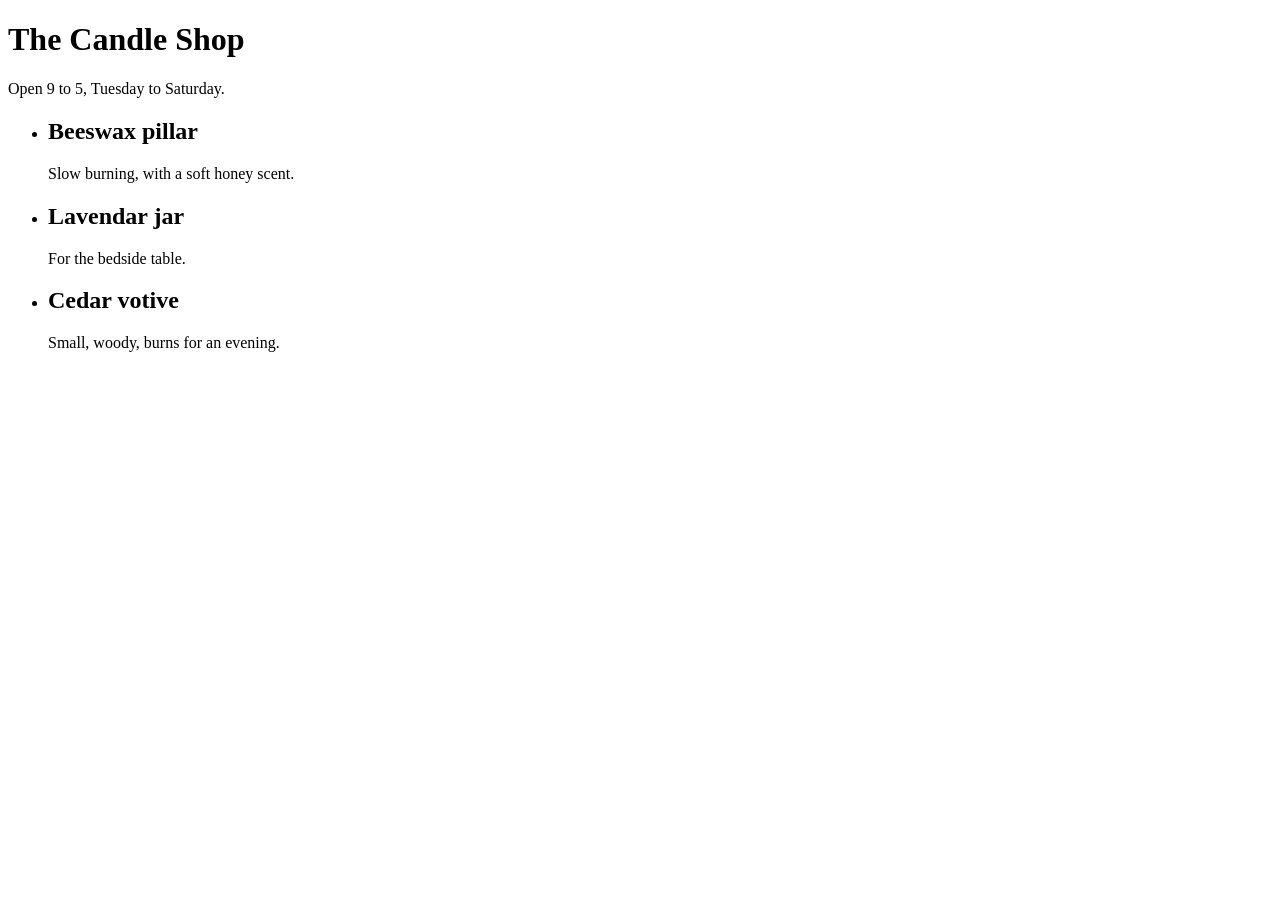
==== shop.html @ f538c711 "Add the login page" ====
<!doctype html>
<html lang="en">
<head>
<meta charset="utf-8">
<meta name="viewport" content="width=device-width, initial-scale=1">
<title>The Candle Shop</title>
</head>
<body>
<main>
  <h1>The Candle Shop</h1>
  <p>Open 9 to 5, Tuesday to Saturday.</p>
  <ul class="candles">
    <li>
      <h2>Beeswax pillar</h2>
      <p>Slow burning, with a soft honey scent.</p>
    </li>
    <li>
      <h2>Lavendar jar</h2>
      <p>For the bedside table.</p>
    </li>
    <li>
      <h2>Cedar votive</h2>
      <p>Small, woody, burns for an evening.</p>
    </li>
  </ul>
</main>
</body>
</html>
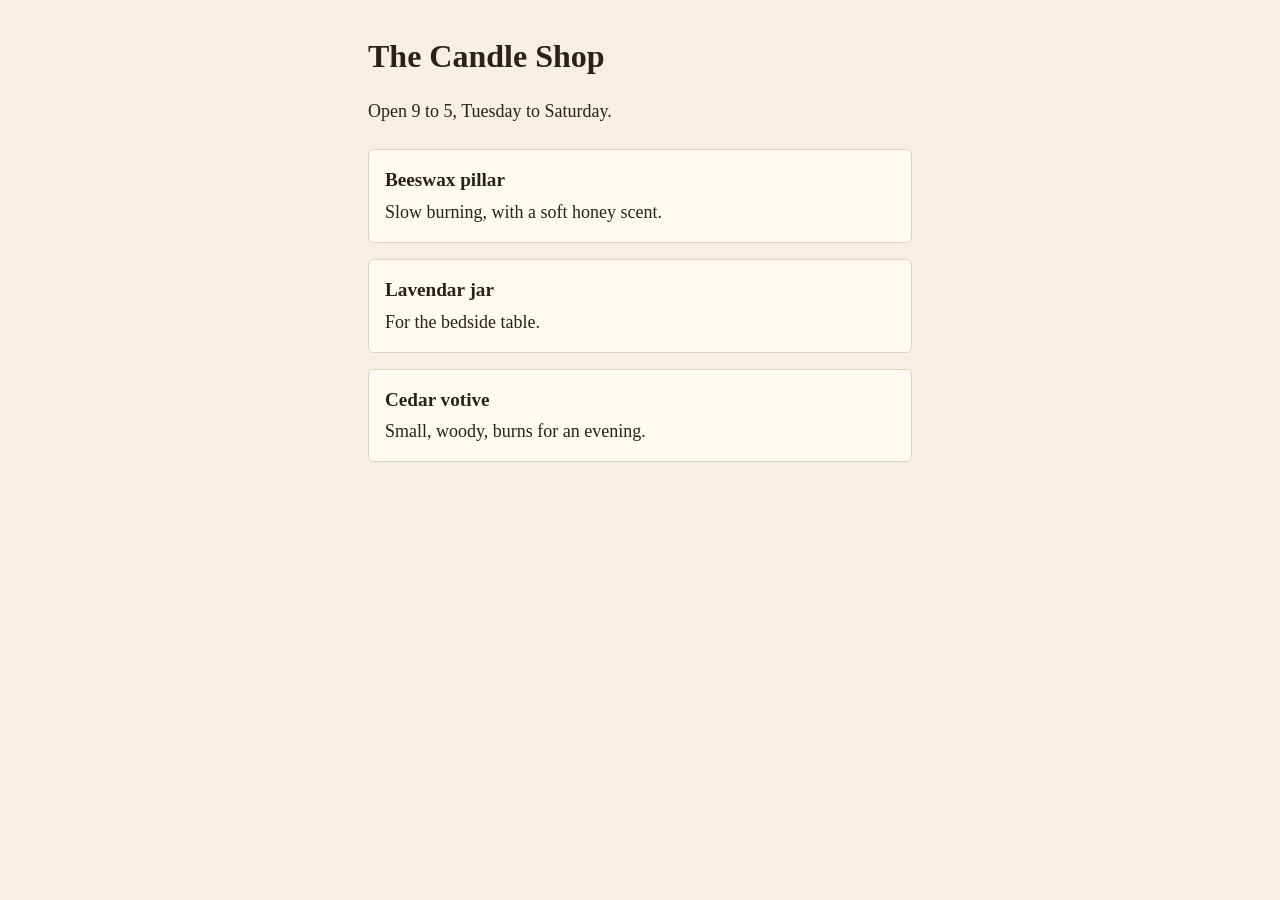
==== commit 09d2bf3d: "Style the shop" ====
--- a/shop.html
+++ b/shop.html
@@ -4,6 +4,7 @@
 <meta charset="utf-8">
 <meta name="viewport" content="width=device-width, initial-scale=1">
 <title>The Candle Shop</title>
+<link rel="stylesheet" href="style.css">
 </head>
 <body>
 <main>
--- a/style.css
+++ b/style.css
@@ -0,0 +1,92 @@
+body {
+  margin: 0;
+  font: 18px/1.5 Georgia, "Times New Roman", serif;
+  color: #2b2118;
+  background: #f7efe3;
+}
+main {
+  max-width: 34rem;
+  margin: 0 auto;
+  padding: 2rem 1rem 3rem;
+}
+h1 {
+  font-size: 2rem;
+  margin: 0 0 .25rem;
+}
+h2 {
+  font-size: 1.2rem;
+  margin: 0 0 .25rem;
+}
+.candles {
+  list-style: none;
+  padding: 0;
+  margin: 1.5rem 0;
+  display: grid;
+  gap: 1rem;
+}
+.candles li {
+  background: #fffaf2;
+  border: 1px solid #e3d3bb;
+  border-radius: 6px;
+  padding: 1rem;
+}
+.candles p {
+  margin: 0;
+}
+.price {
+  font-weight: bold;
+  margin-top: .5rem;
+}
+form {
+  display: grid;
+  gap: .75rem;
+  margin: 1.5rem 0;
+}
+label {
+  display: grid;
+  gap: .25rem;
+}
+.remember {
+  display: flex;
+  gap: .5rem;
+  align-items: center;
+}
+input[type="email"],
+input[type="password"] {
+  font: inherit;
+  padding: .5rem;
+  border: 1px solid #c9b59a;
+  border-radius: 4px;
+}
+button {
+  font: inherit;
+  padding: .6rem 1rem;
+  background: #a8651f;
+  color: #fff;
+  border: 0;
+  border-radius: 4px;
+  cursor: pointer;
+}
+#message:empty,
+#order:empty {
+  display: none;
+}
+#message {
+  color: #8a1f11;
+  margin: 0;
+}
+#order {
+  color: #2d6a2d;
+}
+.hint {
+  color: #6b5a47;
+  font-size: .95rem;
+}
+footer {
+  max-width: 34rem;
+  margin: 0 auto;
+  padding: 1rem;
+  color: #6b5a47;
+  font-size: .9rem;
+  border-top: 1px solid #e3d3bb;
+}
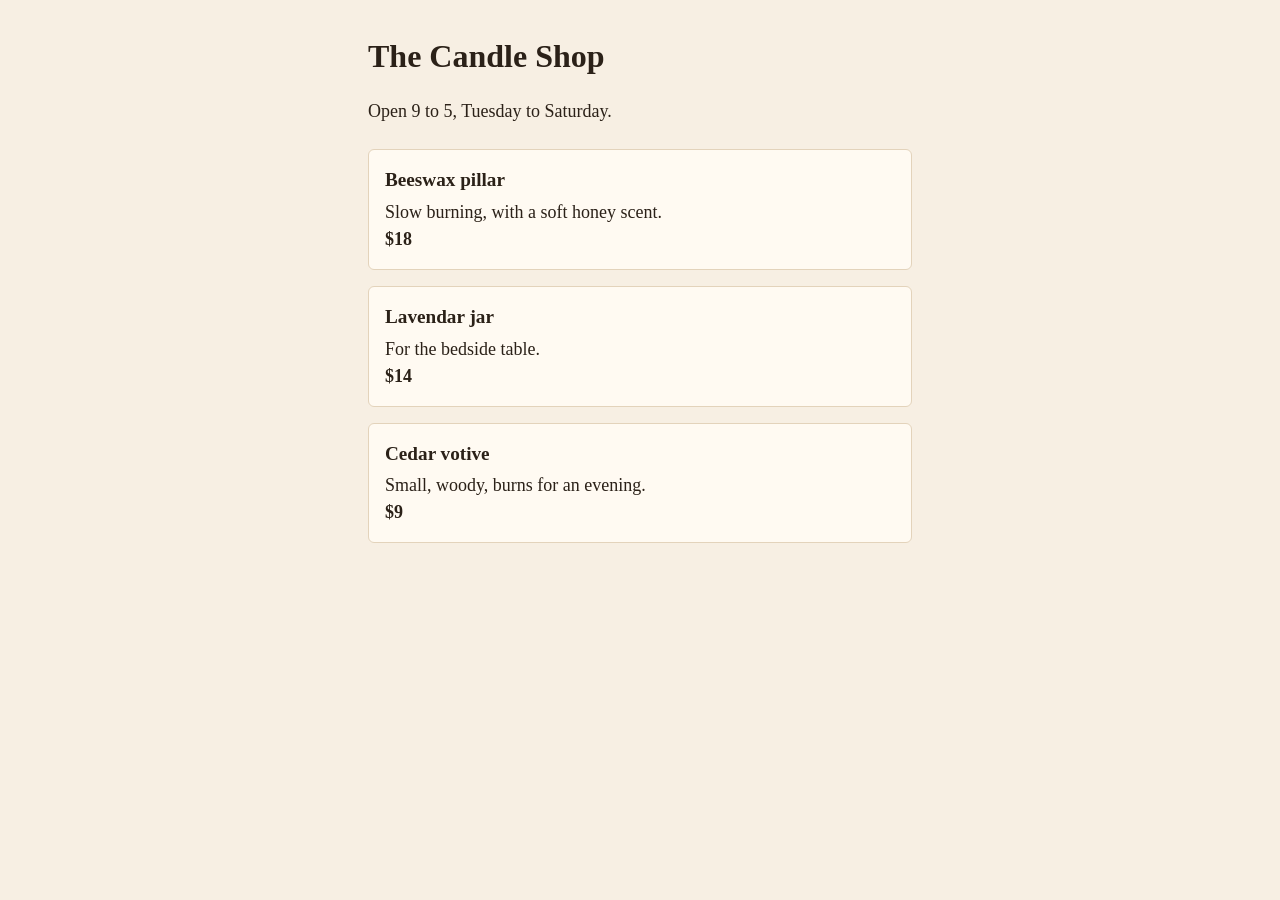
==== commit a5e969ee: "Add prices" ====
--- a/shop.html
+++ b/shop.html
@@ -14,14 +14,17 @@
     <li>
       <h2>Beeswax pillar</h2>
       <p>Slow burning, with a soft honey scent.</p>
+      <p class="price">$18</p>
     </li>
     <li>
       <h2>Lavendar jar</h2>
       <p>For the bedside table.</p>
+      <p class="price">$14</p>
     </li>
     <li>
       <h2>Cedar votive</h2>
       <p>Small, woody, burns for an evening.</p>
+      <p class="price">$9</p>
     </li>
   </ul>
 </main>
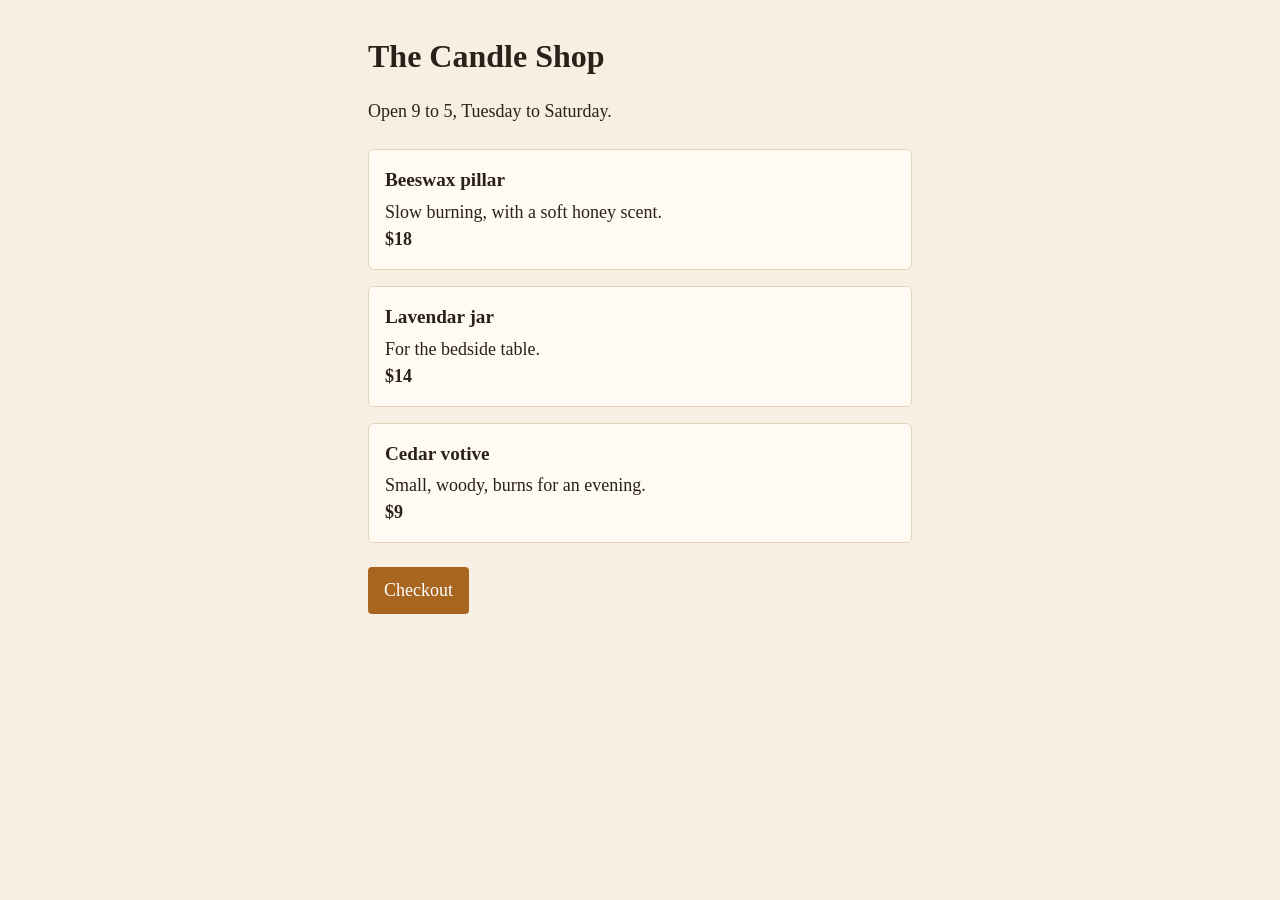
==== commit efc05c89: "Add the checkout button" ====
--- a/shop.html
+++ b/shop.html
@@ -27,6 +27,13 @@
       <p class="price">$9</p>
     </li>
   </ul>
+  <button id="checkout" type="button">Checkout</button>
+  <p id="order" role="status"></p>
 </main>
+<script>
+document.getElementById("checkout").addEventListener("click", function () {
+  document.getElementById("order").textContent = "Order placed. Thank you!";
+});
+</script>
 </body>
 </html>
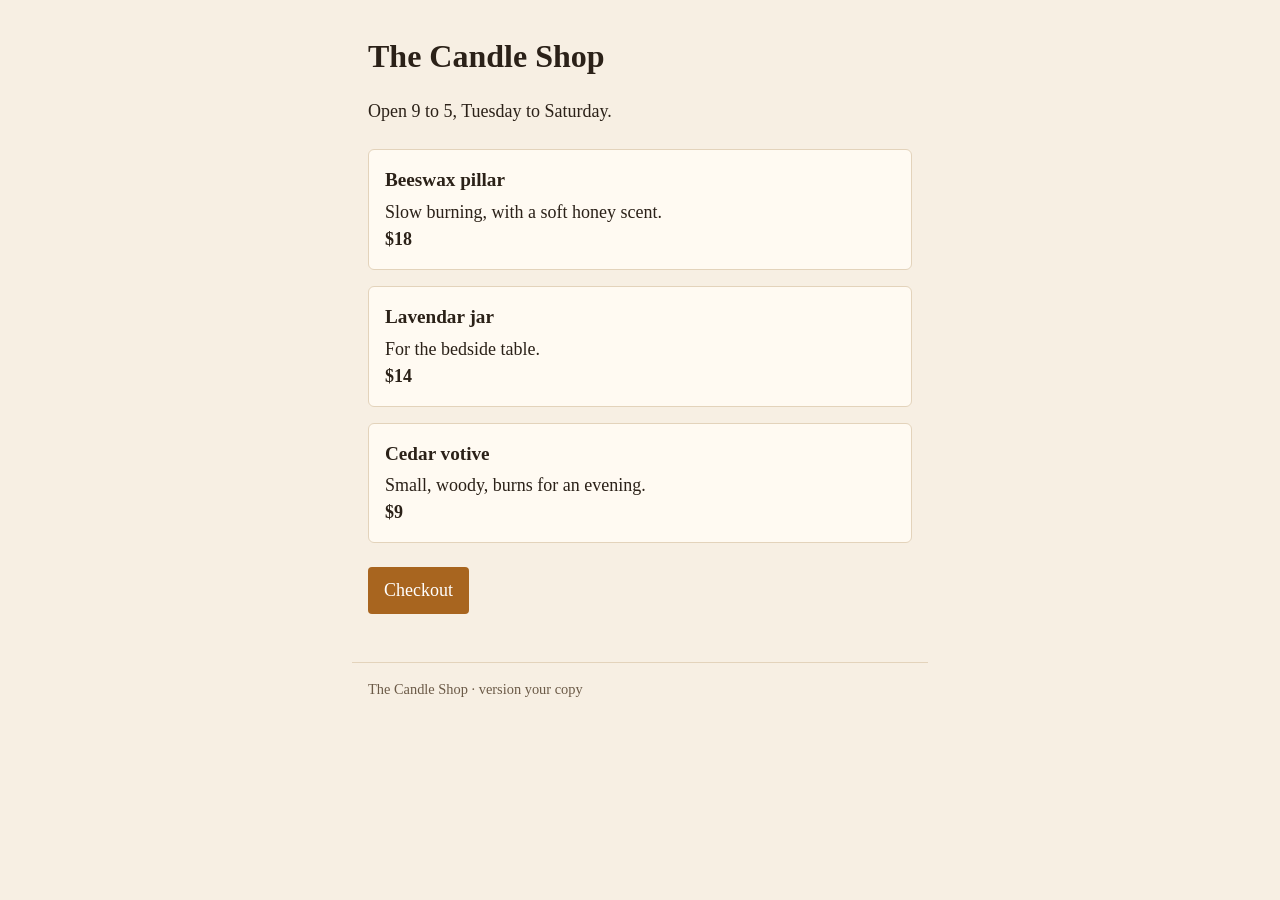
==== commit 30d0d0dd: "Add the footer" ====
--- a/shop.html
+++ b/shop.html
@@ -3,6 +3,8 @@
 <head>
 <meta charset="utf-8">
 <meta name="viewport" content="width=device-width, initial-scale=1">
+<meta name="shop-version" content="__VERSION__">
+<meta name="shop-message" content="__MESSAGE__">
 <title>The Candle Shop</title>
 <link rel="stylesheet" href="style.css">
 </head>
@@ -30,6 +32,8 @@
   <button id="checkout" type="button">Checkout</button>
   <p id="order" role="status"></p>
 </main>
+<footer>The Candle Shop · version <span id="version">your copy</span></footer>
+<script src="version.js"></script>
 <script>
 document.getElementById("checkout").addEventListener("click", function () {
   document.getElementById("order").textContent = "Order placed. Thank you!";
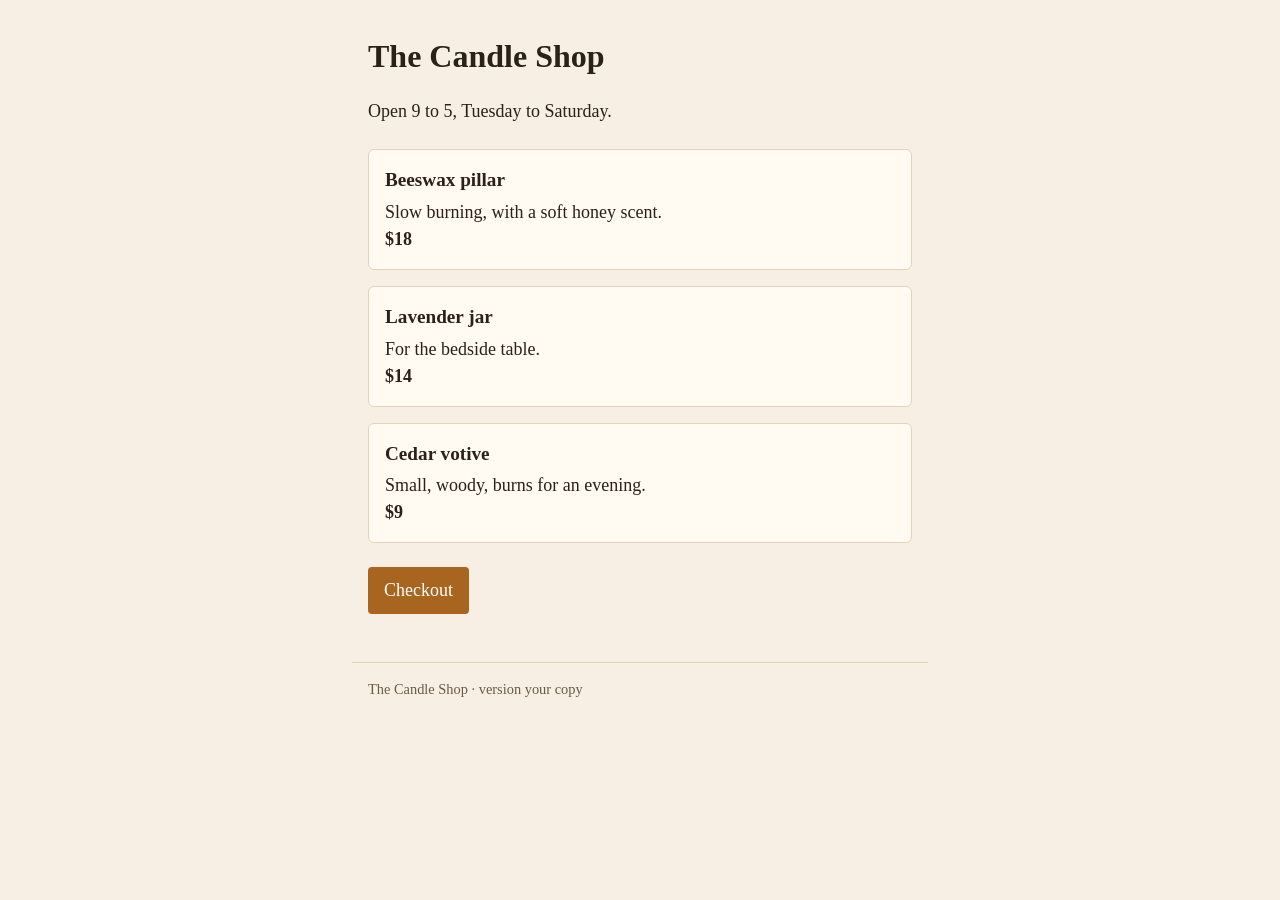
==== commit ca2936b0: "Fix the spelling of Lavender" ====
--- a/shop.html
+++ b/shop.html
@@ -19,7 +19,7 @@
       <p class="price">$18</p>
     </li>
     <li>
-      <h2>Lavendar jar</h2>
+      <h2>Lavender jar</h2>
       <p>For the bedside table.</p>
       <p class="price">$14</p>
     </li>
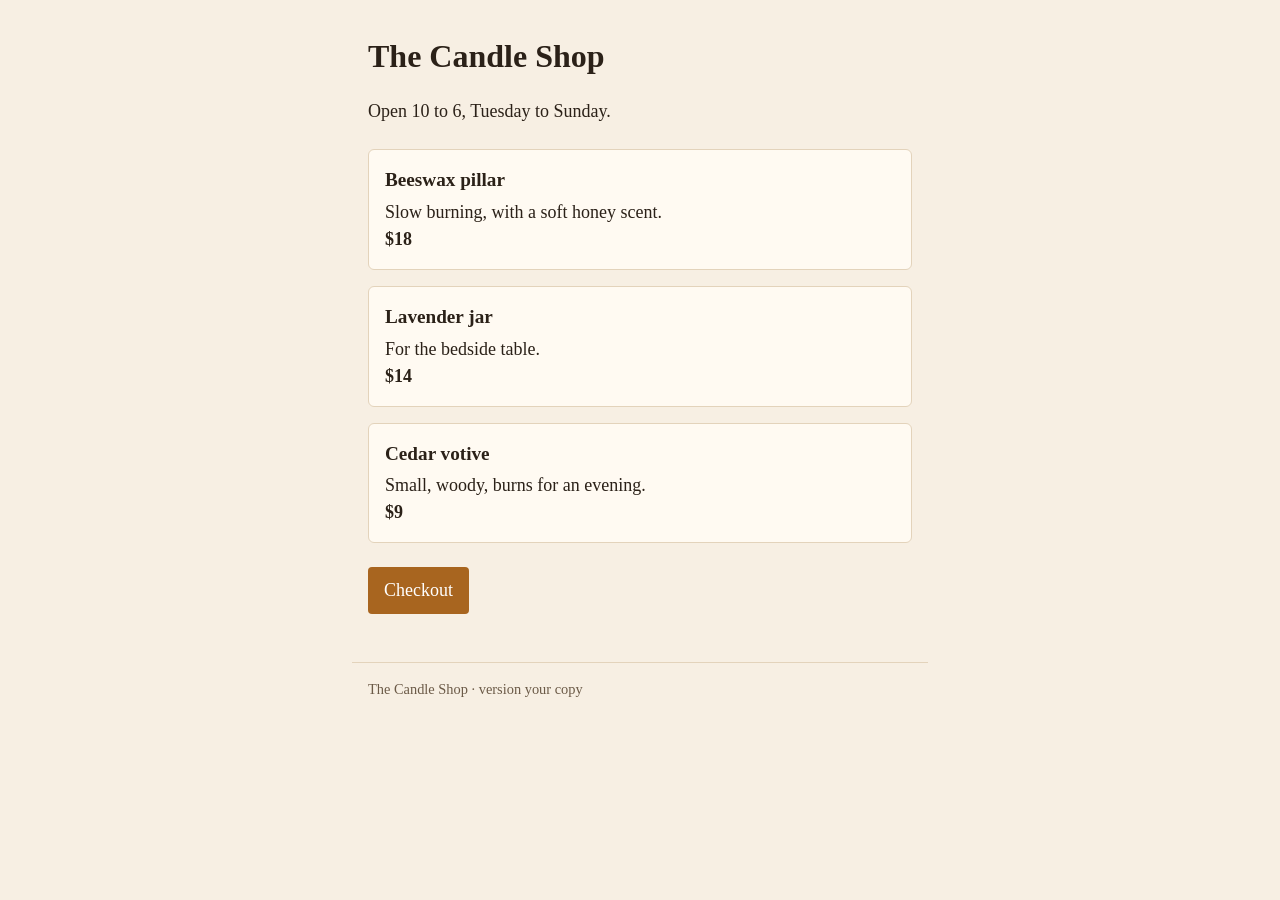
==== commit 660b1f51: "Update the opening hours" ====
--- a/shop.html
+++ b/shop.html
@@ -11,7 +11,7 @@
 <body>
 <main>
   <h1>The Candle Shop</h1>
-  <p>Open 9 to 5, Tuesday to Saturday.</p>
+  <p>Open 10 to 6, Tuesday to Sunday.</p>
   <ul class="candles">
     <li>
       <h2>Beeswax pillar</h2>
